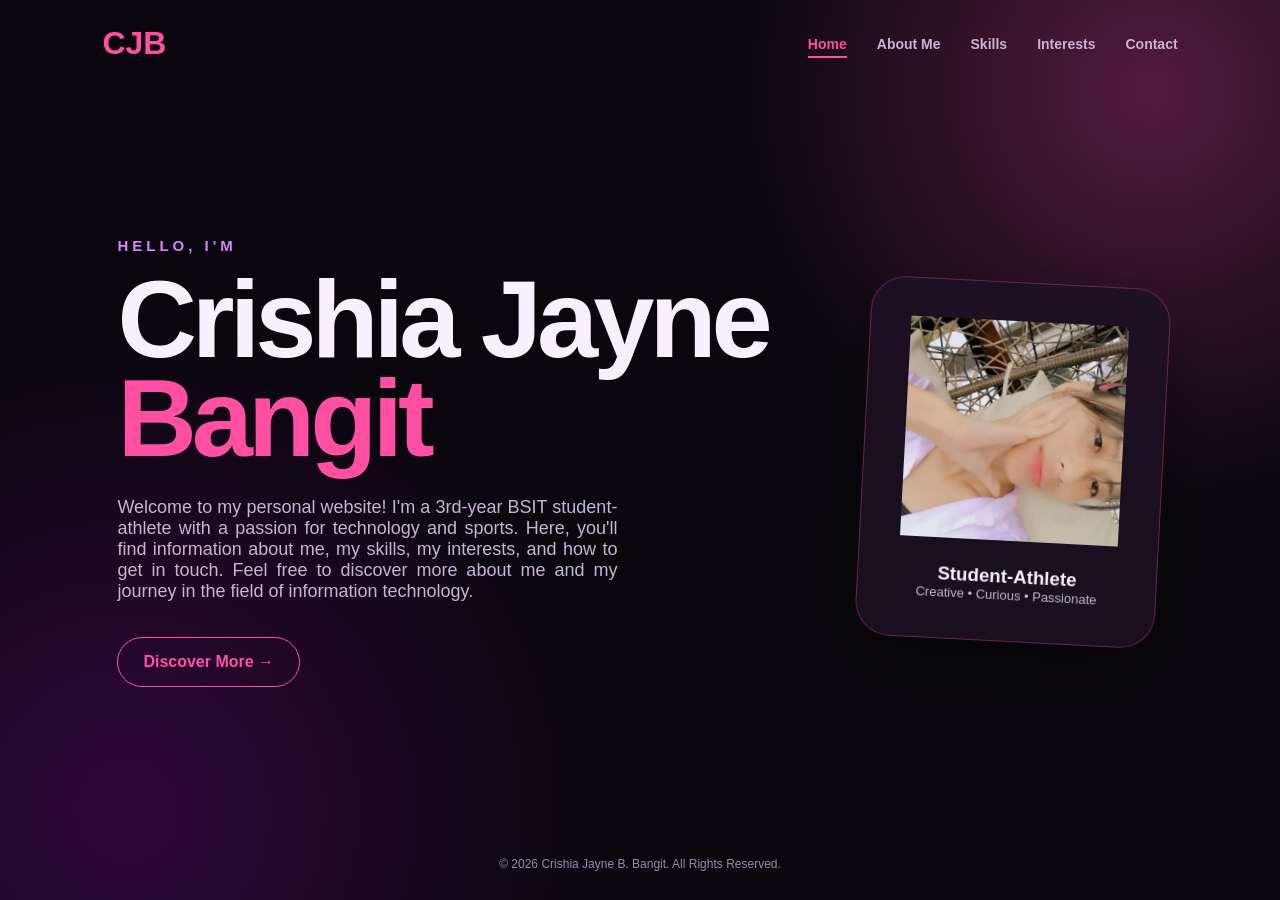
==== index.html @ 8fc66b45 "Add files via upload" ====
<!DOCTYPE html>
<html lang="en">
<head>
    <meta charset="UTF-8">
    <meta name="viewport" content="width=device-width, initial-scale=1.0">
    <title>Crishia Jayne Bangit | Portfolio</title>
    <link rel="stylesheet" href="style.css">
</head>

<body>

<header>
    <nav class="navbar">
        <div class="logo">CJB</div>

        <ul class="nav-links">
            <li><strong><a href="index.html" class="active">Home</a></strong></li>
            <li><strong><a href="about.html">About Me</a></strong></li>
            <li><strong><a href="skills.html">Skills</a></strong></li>
            <li><strong><a href="interest.html">Interests</a></strong></li>
            <li><strong><a href="contact.html">Contact</a></strong></li>
        </ul>
    </nav>
</header>

<main class="page">

    <div class="hero-content">

        <div class="hero-text">
            <p class="small-title">HELLO, I'M</p>

            <h1><span class="first-name">Crishia Jayne</span><br><span>Bangit</span></h1>

            <p class="description">
               Welcome to my personal website!
               I'm a 3rd-year BSIT student-athlete with a passion for technology and sports.
               Here, you'll find information about me, my skills, my interests, and how to get in touch.
               Feel free to discover more about me and my journey in the field of information technology.
            </p>

            <a href="about.html" class="button">
                Discover More →
            </a>
        </div>

        <div class="profile-card">

            <div class="profile-circle">
                <img src="HOME PAGE PROFILE.jpg" alt="Crishia Jayne Bangit">
            </div>

            <h3>Student-Athlete</h3>

            <p>Creative • Curious • Passionate</p>

        </div>

    </div>

</main>

<footer>
    <p>© 2026 Crishia Jayne B. Bangit. All Rights Reserved.</p>
</footer>

</body>
</html>
---- style.css ----
/*RESET*/

* {
    margin: 0;
    padding: 0;
    box-sizing: border-box;
}

html {
    scroll-behavior: smooth;
}

body {
    font-family: Arial, Helvetica, sans-serif;
    background: #09070d;
    color: #f8efff;
}


/*NAVIGATION*/

header {
    width: 100%;
    padding: 25px 8%;
    position: relative;
    z-index: 10;
}

.navbar {
    display: flex;
    justify-content: space-between;
    align-items: center;
    max-width: 1200px;
    margin: auto;
}

.logo {
    font-size: 32px;
    font-weight: bold;
    color: #ff4fa3;
}

.nav-links {
    display: flex;
    gap: 30px;
    list-style: none;
}

.nav-links a {
    text-decoration: none;
    color: #c8b4d2;
    font-size: 14px;
    font-weight: bold;
    position: relative;
    transition: 0.3s;
}

.nav-links a:hover,
.nav-links a.active {
    color: #ff4fa3;
}

.nav-links a::after {
    content: "";
    position: absolute;
    width: 0;
    height: 2px;
    left: 0;
    bottom: -6px;
    background: #ff4fa3;
    transition: 0.3s;
}

.nav-links a:hover::after,
.nav-links a.active::after {
    width: 100%;
}


/*PAGE BACKGROUND*/

body {
    min-height: 100vh;

    background:
        radial-gradient(
            circle at 90% 10%,
            rgba(255, 72, 180, 0.30),
            transparent 30%
        ),
        radial-gradient(
            circle at 10% 90%,
            rgba(203, 3, 244, 0.2),
            transparent 35%
        ),
        #09070d;
}


/*MAIN PAGE*/

.page {
    min-height: calc(100vh - 150px);

    padding: 50px 8%;

    max-width: 1250px;
    margin: auto;

    display: flex;
    flex-direction: column;
    justify-content: center;
}


/*HOME*/

.hero-content {
    display: flex;
    justify-content: space-between;
    align-items: center;
    gap: 80px;
}

.hero-text {
    max-width: 650px;
}

.small-title {
    color: #d783ff;
    letter-spacing: 4px;
    font-size: 15px;
    font-weight: bold;
    margin-bottom: 15px;
}

.hero-text h1 {
    font-size: clamp(65px, 9vw, 110px);
    line-height: 0.9;
    letter-spacing: -5px;
    margin-bottom: 30px;
}

.hero-text h1 span {
    color: #ff4fa3;
}

.hero-text h1 .first-name {
    color: inherit;
    white-space: nowrap;
}

.description {
    color: #c8b4d2;
    font-size: 18px;
    text-align: justify;
    max-width: 500px;
    margin-bottom: 35px;
}

.button {
    display: inline-block;
    padding: 15px 25px;

    border: 1px solid #ff4fa3;
    border-radius: 50px;

    color: #ff4fa3;
    text-decoration: none;
    font-weight: bold;

    transition: 0.3s;
}

.button:hover {
    background: #ff4fa3;
    color: white;
    transform: translateY(-4px);
    box-shadow: 0 12px 30px rgba(255, 79, 163, 0.3);
}


/* PROFILE */

.profile-card {
    width: 300px;
    height: 360px;

    display: flex;
    flex-direction: column;
    justify-content: center;
    align-items: center;

    background: rgba(27, 17, 35, 0.82);

    border: 1px solid rgba(255, 79, 163, 0.35);

    border-radius: 35px;

    box-shadow:
        0 25px 70px rgba(0, 0, 0, 0.45);

    backdrop-filter: blur(12px);

    transform: rotate(3deg);

    transition: 0.4s;
}

.profile-card:hover {
    transform: rotate(0deg) translateY(-10px);
}

.profile-circle {
    width: 240px;
    height: 220px;

    display: flex;
    justify-content: center;
    align-items: center;

    border-radius: 12px;
    overflow: hidden;
}

.profile-card h3 {
    margin-top: 25px;
}

.profile-card p {
    color: #c8b4d2;
    font-size: 13px;
}

.profile-circle img {
    width: 100%;
    height: 100%;
    object-fit: contain;
    border-radius: 0;
}
/*PAGE HEADING*/

.page-heading {
    margin-bottom: 45px;
}

.page-heading p {
    color: #d783ff;
    font-size: 12px;
    letter-spacing: 3px;
    font-weight: bold;
    margin-bottom: 8px;
}

.page-heading h1 {
    font-size: clamp(40px, 6vw, 70px);
    letter-spacing: -3px;
}


/*ABOUT*/

.about-layout {
    display: flex;
    gap: 30px;
    max-width: 1100px;
    margin: 0 auto;
    justify-content: center;
}

.about-image {
    flex: 1;
    min-height: 420px;
    overflow: hidden;
    border-radius: 30px;
    background: #1b1123;
    box-shadow: 0 15px 40px rgba(0, 0, 0, 0.35);
}

.about-image img {
    width: 100%;
    height: 100%;
    display: block;
    object-fit: cover;
}

.about-card {
    flex: 1;
    padding: 40px;

    background: #17101d;

    border: 1px solid #382142;
    border-radius: 30px;

    box-shadow: 0 15px 40px rgba(0, 0, 0, 0.3);
}

.about-card.dark {
    flex: 1.5;

    background: #25102d;
    color: #fff7fd;
    text-align: justify;
}

.about-card h2 {
    margin-bottom: 20px;
}

.about-card p {
    color: #c8b4d2;
    margin-bottom: 15px;
}

.about-card.dark p {
    color: #e9cde8;
}

.info {
    padding: 18px 0;
    border-bottom: 1px solid #382142;
}
 
.info strong {
    white-space: nowrap;
}
.info:last-child {
    border-bottom: none;
}

.info span {
    display: block;
    color: #d783ff;
    font-size: 10px;
    letter-spacing: 2px;
    margin-bottom: 5px;
}


/*SKILLS*/

.skills-grid {
    display: flex;
    flex-wrap: wrap;
    gap: 20px;
    max-width: 1100px;
    margin: 0 auto;
    justify-content: center;
}

.skill-card {
    flex: 0 1 200px;

    min-height: 220px;

    padding: 30px;

    background: #17101d;

    border: 1px solid #382142;
    border-radius: 25px;

    transition: 0.3s;
}

.skill-card:hover {
    transform: translateY(-10px);

    box-shadow:
        0 20px 45px rgba(255, 48, 142, 0.18);
}

.skill-card span {
    color: #d783ff;
    font-size: 12px;
}

.skill-card h2 {
    margin-top: 45px;
    margin-bottom: 10px;
}

.skill-card p {
    color: #c8b4d2;
    font-size: 14px;
}


/*INTERESTS*/

.interests-grid {
    display: flex;
    gap: 25px;
    max-width: 1100px;
    margin: 0 auto;
    justify-content: center;
}

.interest-card {
    flex: 0 1 320px;

    min-height: 330px;

    padding: 35px;

    background: #17101d;

    border: 1px solid #382142;
    border-radius: 30px;

    transition: 0.3s;
}

.interest-card:hover {
    transform: translateY(-10px);
    box-shadow: 0 20px 45px rgba(255, 48, 142, 0.18);
}

.interest-card.featured {
    background: linear-gradient(145deg, #9c2ccc, #ed287f);
    color: #fff7fd;
    transform: translateY(-12px);
}

.interest-card.featured:hover {
    transform: translateY(-20px);
}

.icon {
    width: 55px;
    height: 55px;

    display: flex;
    justify-content: center;
    align-items: center;

    border-radius: 16px;

    background: #2b1538;
    color: #ff4fa3;

    font-size: 25px;

    margin-bottom: 30px;
}

.featured .icon {
    background: rgba(255,255,255,0.18);
    color: white;
}

.interest-card > span {
    font-size: 10px;
    letter-spacing: 3px;
    color: #d783ff;
    
}

.featured > span {
    color: #ffe0f1;
}

.interest-card h2 {
    margin: 10px 0 15px;
}

.interest-card p {
    color: #c8b4d2;
}

.featured p {
    color: #ffe0f1;
}


/*CONTACT*/

.contact-layout {
    display: flex;
    gap: 60px;
    align-items: flex-start;
    margin-top: 10px;
}

.contact-info {
    flex: 1;
}

.contact-info h2 {
    font-size: 35px;
    margin-bottom: 15px;
}

.contact-info > p {
    color: #c8b4d2;
    margin-bottom: 30px;
}

.contact-item {
    padding: 18px 0;
    border-bottom: 1px solid #382142;
}

.contact-item span {
    display: block;
    color: #d783ff;
    font-size: 10px;
    letter-spacing: 2px;
    margin-bottom: 5px;
}

.contact-item a {
    color: #ff4fa3;
    text-decoration: none;
}

.contact-form {
    flex: 1;
    margin-top: 34px;

    padding: 35px;

    background: #17101d;

    border-radius: 25px;
}

.contact-form label {
    display: block;
    color: #e9cde8;
    font-size: 13px;
    margin-bottom: 7px;
}

.contact-form input,
.contact-form textarea {
    width: 100%;

    padding: 14px;

    margin-bottom: 18px;

    background: #0f0a14;

    color: white;

    border: 1px solid #543061;

    border-radius: 10px;

    font-family: inherit;

    outline: none;
}

.contact-form input:focus,
.contact-form textarea:focus {
    border-color: #ff4fa3;
}

.contact-form button {
    width: 100%;

    padding: 15px;

    border: none;
    border-radius: 10px;

    background: #ff4fa3;

    color: white;

    font-weight: bold;

    cursor: pointer;

    transition: 0.3s;
}

.contact-form button:hover {
    background: #d783ff;
    transform: translateY(-3px);
}


/*FOOTER*/

footer {
    padding: 20px 8%;

    text-align: center;

    color: #9e88a9;

    font-size: 12px;
}


/*RESPONSIVE*/

@media (max-width: 800px) {

    .navbar {
        flex-direction: column;
        gap: 20px;
    }

    .nav-links {
        gap: 15px;
        flex-wrap: wrap;
        justify-content: center;
    }

    .hero-content,
    .about-layout,
    .interests-grid,
    .contact-layout {
        flex-direction: column;
    }

    .hero-content {
        text-align: center;
    }

    .description {
        margin-left: auto;
        margin-right: auto;
    }

    .profile-card {
        width: 250px;
        height: 290px;
        margin: auto;
    }

    .profile-circle {
        width: 120px;
        height: 120px;
    }

    .interest-card.featured {
        transform: none;
    }

    .page {
        padding: 40px 20px;
    }

    .contact-form {
        margin-top: 0;
    }
}


@media (max-width: 500px) {

    .nav-links {
        gap: 10px;
    }

    .nav-links a {
        font-size: 11px;
    }

    .hero-text h1 {
        font-size: 65px;
    }

    .page-heading h1 {
        font-size: 45px;
    }

    .skill-card {
        flex: 1 1 100%;
    }
}
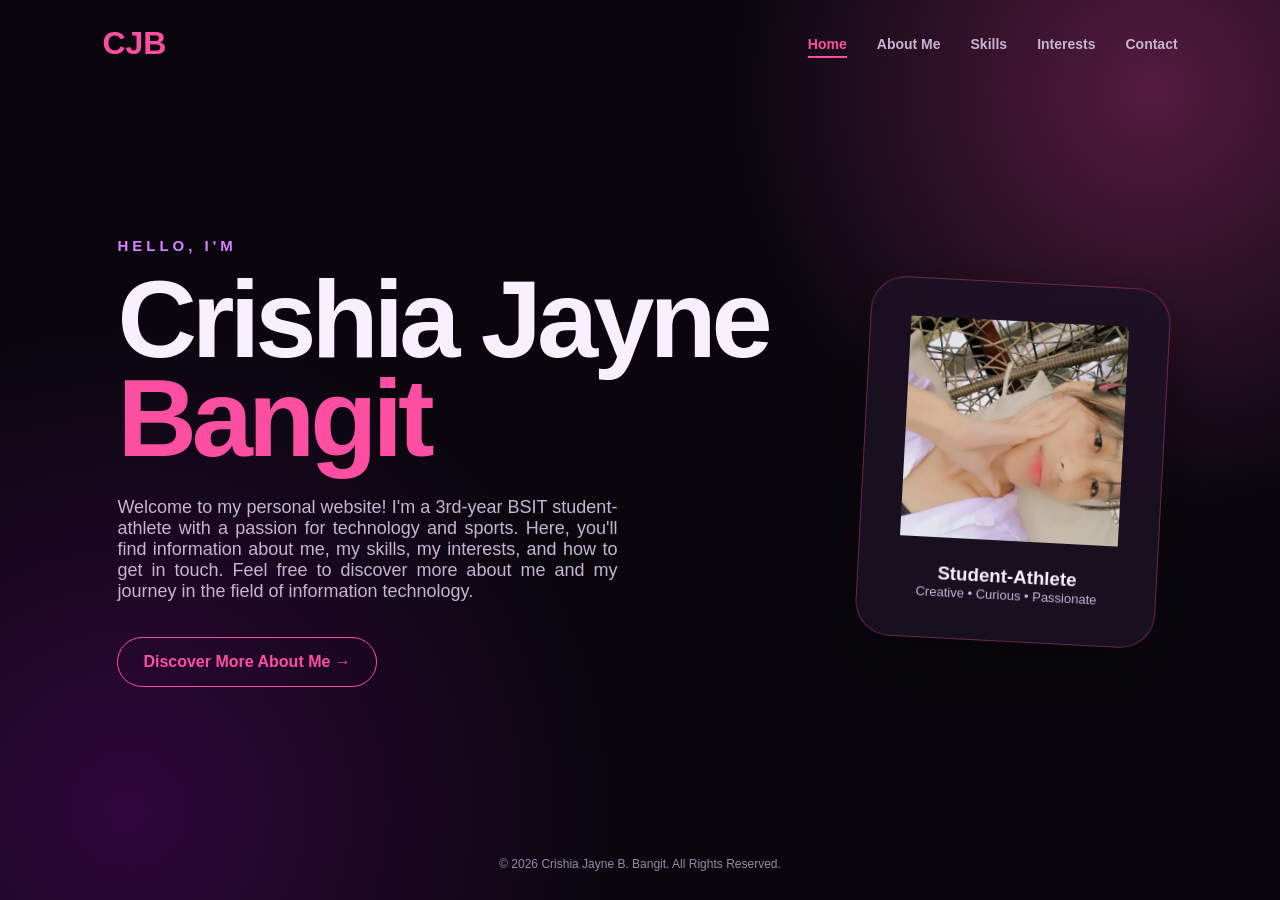
==== commit ae5ed082: "Add files via upload" ====
--- a/index.html
+++ b/index.html
@@ -41,8 +41,9 @@
             </p>
 
             <a href="about.html" class="button">
-                Discover More →
+                Discover More About Me →
             </a>
+            
         </div>
 
         <div class="profile-card">
--- a/style.css
+++ b/style.css
@@ -258,6 +258,49 @@
     letter-spacing: -3px;
 }
 
+.next-page-button {
+    position: fixed;
+    top: 50%;
+    right: 8%;
+    width: 44px;
+    height: 44px;
+    display: inline-flex;
+    align-items: center;
+    justify-content: center;
+    border: 1px solid #ff4fa3;
+    border-radius: 50%;
+    color: #ff4fa3;
+    font-size: 24px;
+    line-height: 1;
+    text-decoration: none;
+    transform: translateY(-50%);
+    transition: 0.3s;
+}
+
+.next-page-button:hover,
+.next-page-button:focus-visible {
+    background: #ff4fa3;
+    color: white;
+    transform: translate(4px, -50%);
+    box-shadow: 0 10px 25px rgba(255, 79, 163, 0.3);
+}
+
+.next-page-button:focus-visible {
+    outline: 2px solid #d783ff;
+    outline-offset: 3px;
+}
+
+.interests-next-button {
+    top: auto;
+    bottom: 45px;
+    transform: none;
+}
+
+.interests-next-button:hover,
+.interests-next-button:focus-visible {
+    transform: translateX(4px);
+}
+
 
 /*ABOUT*/
 
@@ -362,6 +405,7 @@
     border: 1px solid #382142;
     border-radius: 25px;
 
+    cursor: pointer;
     transition: 0.3s;
 }
 
@@ -370,6 +414,11 @@
 
     box-shadow:
         0 20px 45px rgba(255, 48, 142, 0.18);
+}
+
+.skill-card:focus-visible {
+    outline: 2px solid #ff4fa3;
+    outline-offset: 2px;
 }
 
 .skill-card span {
@@ -380,52 +429,101 @@
 .skill-card h2 {
     margin-top: 45px;
     margin-bottom: 10px;
-}
-
-.skill-card p {
+    text-align: center;
+}
+
+.skill-card.active {
+    background: linear-gradient(145deg, #9c2ccc, #ed287f);
+    border-color: rgba(255, 255, 255, 0.2);
+    color: #fff7fd;
+    transform: translateY(-8px);
+    box-shadow: 0 20px 45px rgba(255, 79, 163, 0.3);
+}
+
+.skill-card.active span,
+.skill-card.active h2,
+.skill-card.active .skill-description {
+    color: #fff7fd;
+}
+
+.skill-description {
+    max-height: 0;
+    overflow: hidden;
+    opacity: 0;
+    margin: 0;
     color: #c8b4d2;
     font-size: 14px;
+    transition: max-height 0.3s ease, opacity 0.3s ease, margin-top 0.3s ease;
+    justify-content: center;
+}
+
+.skill-card.active .skill-description {
+    max-height: 80px;
+    opacity: 1;
+    margin-top: 8px;
 }
 
 
 /*INTERESTS*/
 
-.interests-grid {
-    display: flex;
-    gap: 25px;
+.interests-slider {
     max-width: 1100px;
     margin: 0 auto;
-    justify-content: center;
+    overflow-x: auto;
+    scroll-snap-type: x proximity;
+    scrollbar-width: none;
+    cursor: grab;
+}
+
+.interests-slider::-webkit-scrollbar {
+    display: none;
+}
+
+.interests-grid {
+    display: flex;
+    gap: 25px;
+    width: max-content;
+    padding: 10px 0 18px;
 }
 
 .interest-card {
-    flex: 0 1 320px;
-
+    flex: 0 0 320px;
     min-height: 330px;
-
     padding: 35px;
-
     background: #17101d;
-
     border: 1px solid #382142;
     border-radius: 30px;
-
-    transition: 0.3s;
+    scroll-snap-align: center;
+    transition: 0.3s ease;
+    cursor: pointer;
 }
 
 .interest-card:hover {
-    transform: translateY(-10px);
+    transform: translateY(-8px) scale(1.02);
     box-shadow: 0 20px 45px rgba(255, 48, 142, 0.18);
 }
 
-.interest-card.featured {
+.interest-card.active {
     background: linear-gradient(145deg, #9c2ccc, #ed287f);
     color: #fff7fd;
-    transform: translateY(-12px);
+    border-color: rgba(255, 255, 255, 0.2);
+    transform: translateY(-12px) scale(1.02);
+    box-shadow: 0 20px 45px rgba(255, 79, 163, 0.3);
+}
+
+.interest-card.active span,
+.interest-card.active h2,
+.interest-card.active p {
+    color: #fff7fd;
+}
+
+.interest-card.featured {
+    background: #17101d;
+    color: #fff7fd;
 }
 
 .interest-card.featured:hover {
-    transform: translateY(-20px);
+    transform: translateY(-18px) scale(1.02);
 }
 
 .icon {
@@ -648,6 +746,10 @@
         padding: 40px 20px;
     }
 
+    .next-page-button {
+        right: 20px;
+    }
+
     .contact-form {
         margin-top: 0;
     }
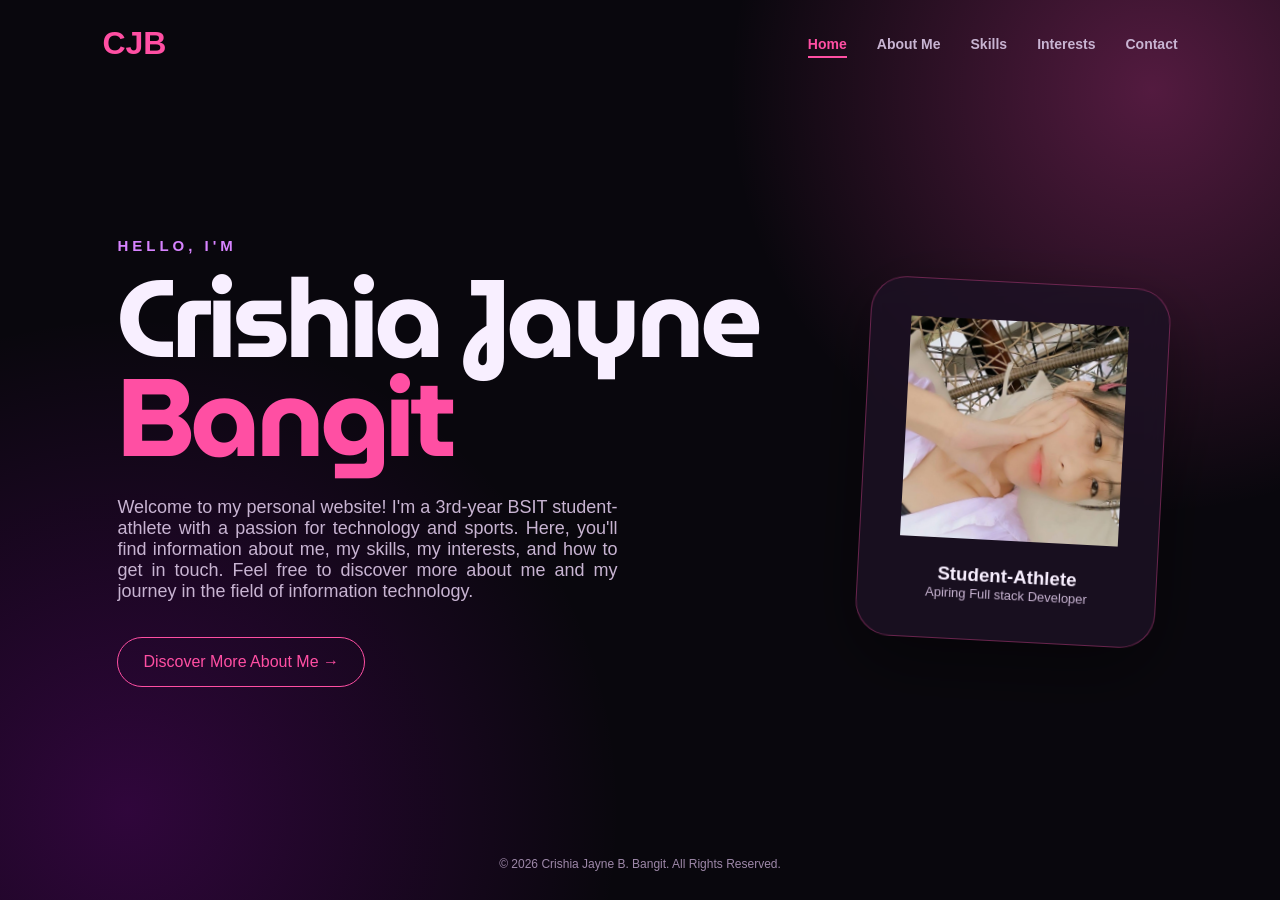
==== commit 782eeca9: "Add files via upload" ====
--- a/index.html
+++ b/index.html
@@ -5,7 +5,15 @@
     <meta charset="UTF-8">
     <meta name="viewport" content="width=device-width, initial-scale=1.0">
     <title>Crishia Jayne Bangit | Portfolio</title>
+    <link rel="preconnect" href="https://fonts.googleapis.com">
+    <link rel="preconnect" href="https://fonts.gstatic.com" crossorigin>
+    <link href="https://fonts.googleapis.com/css2?family=MuseoModerno:wght@400;500;700;800&display=swap" rel="stylesheet">
     <link rel="stylesheet" href="style.css">
+    <style>
+        .brand-name {
+            font-family: "MuseoModerno", "Trebuchet MS", sans-serif;
+        }
+    </style>
 </head>
 
 <body>
@@ -31,7 +39,7 @@
         <div class="hero-text">
             <p class="small-title">HELLO, I'M</p>
 
-            <h1><span class="first-name">Crishia Jayne</span><br><span>Bangit</span></h1>
+            <h1><span class="first-name brand-name">Crishia Jayne</span><br><span class="brand-name">Bangit</span></h1>
 
             <p class="description">
                Welcome to my personal website!
@@ -54,7 +62,7 @@
 
             <h3>Student-Athlete</h3>
 
-            <p>Creative • Curious • Passionate</p>
+            <p>Apiring Full stack Developer</p>
 
         </div>
 
--- a/style.css
+++ b/style.css
@@ -12,7 +12,8 @@
 }
 
 body {
-    font-family: Arial, Helvetica, sans-serif;
+    font-family: "Helvetica Neue", "Segoe UI", Arial, sans-serif;
+    font-weight: 300;
     background: #09070d;
     color: #f8efff;
 }
@@ -37,7 +38,7 @@
 
 .logo {
     font-size: 32px;
-    font-weight: bold;
+    font-weight: 700;
     color: #ff4fa3;
 }
 
@@ -50,8 +51,9 @@
 .nav-links a {
     text-decoration: none;
     color: #c8b4d2;
+    font-family: "Helvetica Neue", "Segoe UI", Arial, sans-serif;
     font-size: 14px;
-    font-weight: bold;
+    font-weight: 700;
     position: relative;
     transition: 0.3s;
 }
@@ -129,9 +131,10 @@
 
 .small-title {
     color: #d783ff;
+    font-family: "Helvetica Neue", "Segoe UI", Arial, sans-serif;
     letter-spacing: 4px;
     font-size: 15px;
-    font-weight: bold;
+    font-weight: 700;
     margin-bottom: 15px;
 }
 
@@ -140,6 +143,7 @@
     line-height: 0.9;
     letter-spacing: -5px;
     margin-bottom: 30px;
+    font-weight: 700;
 }
 
 .hero-text h1 span {
@@ -153,6 +157,7 @@
 
 .description {
     color: #c8b4d2;
+    font-family: "Helvetica Neue", "Segoe UI", Arial, sans-serif;
     font-size: 18px;
     text-align: justify;
     max-width: 500px;
@@ -168,7 +173,8 @@
 
     color: #ff4fa3;
     text-decoration: none;
-    font-weight: bold;
+    font-family: "Helvetica Neue", "Segoe UI", Arial, sans-serif;
+    font-weight: 300;
 
     transition: 0.3s;
 }
@@ -226,11 +232,15 @@
 
 .profile-card h3 {
     margin-top: 25px;
+    font-family: "Helvetica Neue", "Segoe UI", Arial, sans-serif;
+    font-weight: 700;
 }
 
 .profile-card p {
     color: #c8b4d2;
+    font-family: "Helvetica Neue", "Segoe UI", Arial, sans-serif;
     font-size: 13px;
+    font-weight: 300;
 }
 
 .profile-circle img {
@@ -247,15 +257,17 @@
 
 .page-heading p {
     color: #d783ff;
+    font-family: "Helvetica Neue", "Segoe UI", Arial, sans-serif;
     font-size: 12px;
     letter-spacing: 3px;
-    font-weight: bold;
+    font-weight: 700;
     margin-bottom: 8px;
 }
 
 .page-heading h1 {
     font-size: clamp(40px, 6vw, 70px);
     letter-spacing: -3px;
+    font-weight: 700;
 }
 
 .next-page-button {
@@ -350,10 +362,14 @@
 
 .about-card h2 {
     margin-bottom: 20px;
+    font-family: "Helvetica Neue", "Segoe UI", Arial, sans-serif;
+    font-weight: 700;
 }
 
 .about-card p {
     color: #c8b4d2;
+    font-family: "Helvetica Neue", "Segoe UI", Arial, sans-serif;
+    font-weight: 300;
     margin-bottom: 15px;
 }
 
@@ -376,8 +392,10 @@
 .info span {
     display: block;
     color: #d783ff;
+    font-family: "Helvetica Neue", "Segoe UI", Arial, sans-serif;
     font-size: 10px;
     letter-spacing: 2px;
+    font-weight: 700;
     margin-bottom: 5px;
 }
 
@@ -423,13 +441,17 @@
 
 .skill-card span {
     color: #d783ff;
+    font-family: "Helvetica Neue", "Segoe UI", Arial, sans-serif;
     font-size: 12px;
+    font-weight: 700;
 }
 
 .skill-card h2 {
     margin-top: 45px;
     margin-bottom: 10px;
     text-align: center;
+    font-family: "Helvetica Neue", "Segoe UI", Arial, sans-serif;
+    font-weight: 700;
 }
 
 .skill-card.active {
@@ -452,6 +474,7 @@
     opacity: 0;
     margin: 0;
     color: #c8b4d2;
+    font-family: "Helvetica Neue", "Segoe UI", Arial, sans-serif;
     font-size: 14px;
     transition: max-height 0.3s ease, opacity 0.3s ease, margin-top 0.3s ease;
     justify-content: center;
@@ -517,6 +540,18 @@
     color: #fff7fd;
 }
 
+.interest-card span,
+.interest-card h2,
+.interest-card p {
+    font-family: "Helvetica Neue", "Segoe UI", Arial, sans-serif;
+    font-weight: 300;
+}
+
+.interest-card span,
+.interest-card h2 {
+    font-weight: 700;
+}
+
 .interest-card.featured {
     background: #17101d;
     color: #fff7fd;
